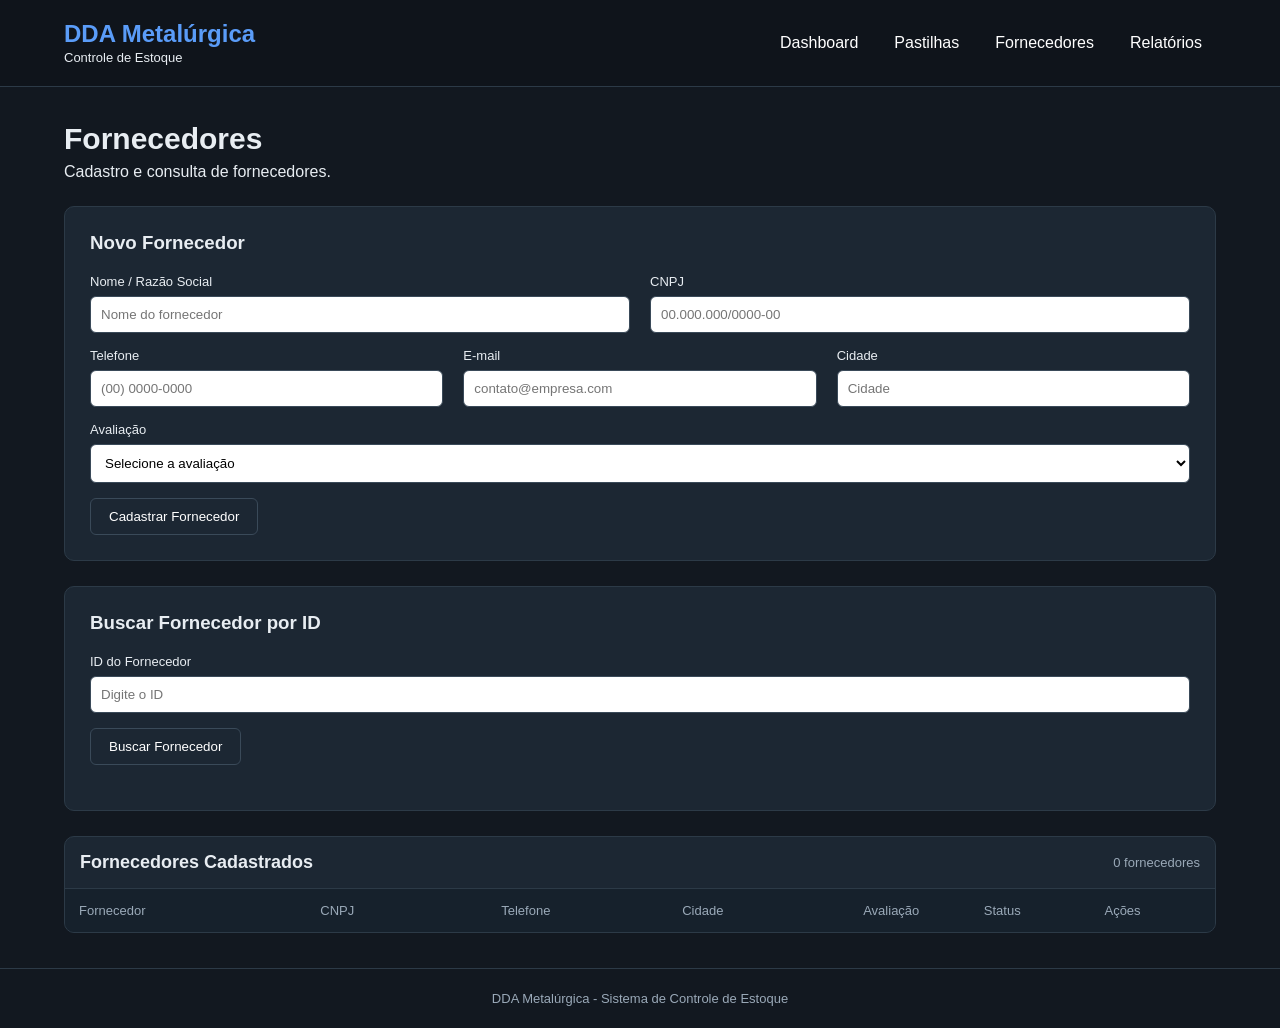
==== fornecedores.html @ e1c5e388 "Parte 1 fornecedores" ====
<!DOCTYPE html>
<html lang="pt-BR">

<head>
    <meta charset="UTF-8">
    <meta name="viewport" content="width=device-width, initial-scale=1.0">
    <title>DDA Metalúrgica | Fornecedores</title>
    <link rel="stylesheet" href="fornecedores.css">
</head>

<body>

    <header class="site-header">
        <div class="header-container">

            <div class="logo">
                <h1>DDA Metalúrgica</h1>
                <span>Controle de Estoque</span>
            </div>

            <nav class="main-nav">
                <a href="painel.html" class="nav-link">Dashboard</a>
                <a href="pastilhas.html" class="nav-link">Pastilhas</a>
                <a href="fornecedores.html" class="nav-link active">Fornecedores</a>
                <a href="relatorios.html" class="nav-link">Relatórios</a>
            </nav>

        </div>
    </header>

    <main class="main-container">

        <section class="page-header">
            <div class="page-title">
                <h2>Fornecedores</h2>
                <p>Cadastro e consulta de fornecedores.</p>
            </div>
        </section>

        <section class="form-panel">

            <h3 id="tituloFormulario">Novo Fornecedor</h3>

            <form id="formFornecedor">

                <div class="form-row">

                    <div class="form-group">
                        <label for="nome">Nome / Razão Social</label>
                        <input type="text" id="nome" name="nome" placeholder="Nome do fornecedor">
                    </div>

                    <div class="form-group">
                        <label for="cnpj">CNPJ</label>
                        <input type="text" id="cnpj" name="cnpj" placeholder="00.000.000/0000-00">
                    </div>

                </div>

                <div class="form-row">

                    <div class="form-group">
                        <label for="telefone">Telefone</label>
                        <input type="tel" id="telefone" name="telefone" placeholder="(00) 0000-0000">
                    </div>

                    <div class="form-group">
                        <label for="email">E-mail</label>
                        <input type="email" id="email" name="email" placeholder="contato@empresa.com">
                    </div>

                    <div class="form-group">
                        <label for="cidade">Cidade</label>
                        <input type="text" id="cidade" name="cidade" placeholder="Cidade">
                    </div>

                </div>

                <div class="form-row">

                    <div class="form-group">
                        <label for="avaliacao">Avaliação</label>

                        <select id="avaliacao" name="avaliacao">
                            <option value="">Selecione a avaliação</option>
                            <option value="1">★</option>
                            <option value="2">★★</option>
                            <option value="3">★★★</option>
                            <option value="4">★★★★</option>
                            <option value="5">★★★★★</option>
                        </select>
                    </div>

                </div>

                <button type="submit" id="btnSalvarFornecedor">
                    Cadastrar Fornecedor
                </button>

            </form>

        </section>

        <section class="form-panel">

            <h3>Buscar Fornecedor por ID</h3>

            <div class="form-row">

                <div class="form-group">
                    <label for="idFornecedor">ID do Fornecedor</label>
                    <input type="text" id="idFornecedor" placeholder="Digite o ID">
                </div>

            </div>

            <button type="button" id="btnBuscarFornecedor">
                Buscar Fornecedor
            </button>

            <div id="resultadoFornecedor"></div>

        </section>

        <section class="panel">

            <div class="panel-header">
                <h3>Fornecedores Cadastrados</h3>
                <span id="contador">0 fornecedores</span>
            </div>

            <div class="lista-fornecedores">

                <div class="fornecedor-cabecalho">
                    <div class="coluna">Fornecedor</div>
                    <div class="coluna">CNPJ</div>
                    <div class="coluna">Telefone</div>
                    <div class="coluna">Cidade</div>
                    <div class="coluna">Avaliação</div>
                    <div class="coluna">Status</div>
                    <div class="coluna">Ações</div>
                </div>

                <div id="listaFornecedores"></div>

            </div>

        </section>

    </main>

    <footer class="site-footer">
        <p>DDA Metalúrgica - Sistema de Controle de Estoque</p>
    </footer>

    <script src="fornecedores.js"></script>

</body>

</html>
---- fornecedores.css ----
* {
    margin: 0;
    padding: 0;
    box-sizing: border-box;
    font-family: Arial, sans-serif;
}

body {
    background-color: #121820;
    color: #e8edf2;
}

.site-header {
    background-color: #0f141b;
    border-bottom: 1px solid #2c3a47;
}

.header-container {
    width: 90%;
    margin: auto;
    padding: 20px 0;
    display: flex;
    justify-content: space-between;
    align-items: center;
}

.logo h1 {
    color: #5a9cf8;
    font-size: 24px;
}

.logo span {
    font-size: 13px;
}

.main-nav {
    display: flex;
    gap: 8px;
}

.nav-link {
    color: white;
    text-decoration: none;
    padding: 10px 14px;
    border-radius: 6px;
    transition: background-color 0.2s;
}

.nav-link:hover {
    background-color: #1c2733;
    color: white;
}

.main-container {
    width: 90%;
    max-width: 1200px;
    margin: 35px auto;
}

.page-header {
    margin-bottom: 25px;
}

.page-title h2 {
    font-size: 30px;
    margin-bottom: 7px;
}

.form-panel {
    background-color: #1c2733;
    border: 1px solid #2c3a47;
    border-radius: 10px;
    padding: 25px;
    margin-bottom: 25px;
}

.form-panel h3 {
    margin-bottom: 20px;
}

.form-row {
    display: flex;
    gap: 20px;
}

.form-group {
    flex: 1;
    margin-bottom: 15px;
}

.form-group label {
    display: block;
    font-size: 13px;
    margin-bottom: 7px;
}

.form-group input,
.form-group select {
    width: 100%;
    padding: 10px;
    border: 1px solid #3a4a59;
    border-radius: 6px;
    color: black;
    background-color: white;
    outline: none;
}

.form-group input:focus,
.form-group select:focus {
    border-color: #5a9cf8;
}

.form-panel button {
    background-color: #1c2733;
    color: white;
    border: 1px solid #3a4a59;
    border-radius: 6px;
    padding: 10px 18px;
    cursor: pointer;
    transition: background-color 0.2s;
}

.form-panel button:hover {
    background-color: #243342;
}

#resultadoFornecedor {
    margin-top: 20px;
}

.resultado-fornecedor {
    background-color: #16212c;
    border: 1px solid #2c3a47;
    border-radius: 6px;
    padding: 15px;
    line-height: 1.8;
}

.resultado-fornecedor strong {
    color: #5a9cf8;
}

.panel {
    background-color: #1c2733;
    border: 1px solid #2c3a47;
    border-radius: 10px;
    overflow: hidden;
}

.panel-header {
    padding: 15px;
    border-bottom: 1px solid #2c3a47;
    display: flex;
    justify-content: space-between;
    align-items: center;
}

.panel-header h3 {
    font-size: 18px;
}

.panel-header span {
    font-size: 13px;
    color: #9aa9b8;
}

.lista-fornecedores {
    width: 100%;
}

.fornecedor-cabecalho,
.fornecedor-item {
    display: grid;
    grid-template-columns:
        2fr
        1.5fr
        1.5fr
        1.5fr
        1fr
        1fr
        0.8fr;
    align-items: center;
}

.fornecedor-cabecalho {
    background-color: #16212c;
    padding: 14px;
    font-size: 13px;
    color: #9aa9b8;
}

.coluna {
    min-width: 0;
}

#listaFornecedores {
    width: 100%;
}

.fornecedor-item {
    padding: 14px;
    border-top: 1px solid #2c3a47;
    font-size: 14px;
    transition: background-color 0.2s;
}

.fornecedor-item:hover {
    background-color: #243342;
}

.fornecedor-dado {
    display: flex;
    align-items: center;
    min-width: 0;
    padding-right: 10px;
}

.fornecedor-nome {
    color: #e8edf2;
    overflow: hidden;
    text-overflow: ellipsis;
    white-space: nowrap;
}

.fornecedor-cnpj,
.fornecedor-telefone,
.fornecedor-cidade {
    color: #c5ced8;
}

.fornecedor-avaliacao {
    color: #f2c94c;
    letter-spacing: 2px;
}

.fornecedor-status {
    display: flex;
    align-items: center;
}

.status {
    display: inline-block;
    padding: 5px 10px;
    border-radius: 15px;
    font-size: 12px;
}

.status-ok {
    color: #27ae60;
}

.status-warning {
    color: #f2c94c;
}

.fornecedor-acoes {
    display: flex;
    align-items: center;
    gap: 6px;
}

.btn-editar,
.btn-excluir {
    color: white;
    border: none;
    border-radius: 6px;
    padding: 6px 10px;
    cursor: pointer;
    font-size: 12px;
    transition: background-color 0.2s;
}

.btn-editar {
    background-color: #2f80ed;
}

.btn-editar:hover {
    background-color: #5a9cf8;
}

.btn-excluir {
    background-color: #c0392b;
}

.btn-excluir:hover {
    background-color: #e74c3c;
}

.site-footer {
    text-align: center;
    border-top: 1px solid #2c3a47;
    padding: 22px;
    color: #9aa9b8;
    font-size: 13px;
    margin-top: 30px;
}

@media (max-width: 800px) {

    .header-container {
        flex-direction: column;
        gap: 20px;
    }

    .main-nav {
        flex-wrap: wrap;
        justify-content: center;
    }

    .form-row {
        flex-direction: column;
        gap: 0;
    }

    .fornecedor-cabecalho {
        display: none;
    }

    .fornecedor-item {
        grid-template-columns: 1fr 1fr;
        gap: 10px;
        padding: 15px;
    }

    .fornecedor-dado {
        padding: 5px 0;
    }

    .fornecedor-nome {
        white-space: normal;
    }

    .fornecedor-acoes {
        flex-wrap: wrap;
    }
}

@media (max-width: 500px) {

    .main-container {
        width: 95%;
    }

    .form-panel {
        padding: 18px;
    }

    .panel-header {
        flex-direction: column;
        align-items: flex-start;
        gap: 5px;
    }

    .fornecedor-item {
        grid-template-columns: 1fr;
    }
}
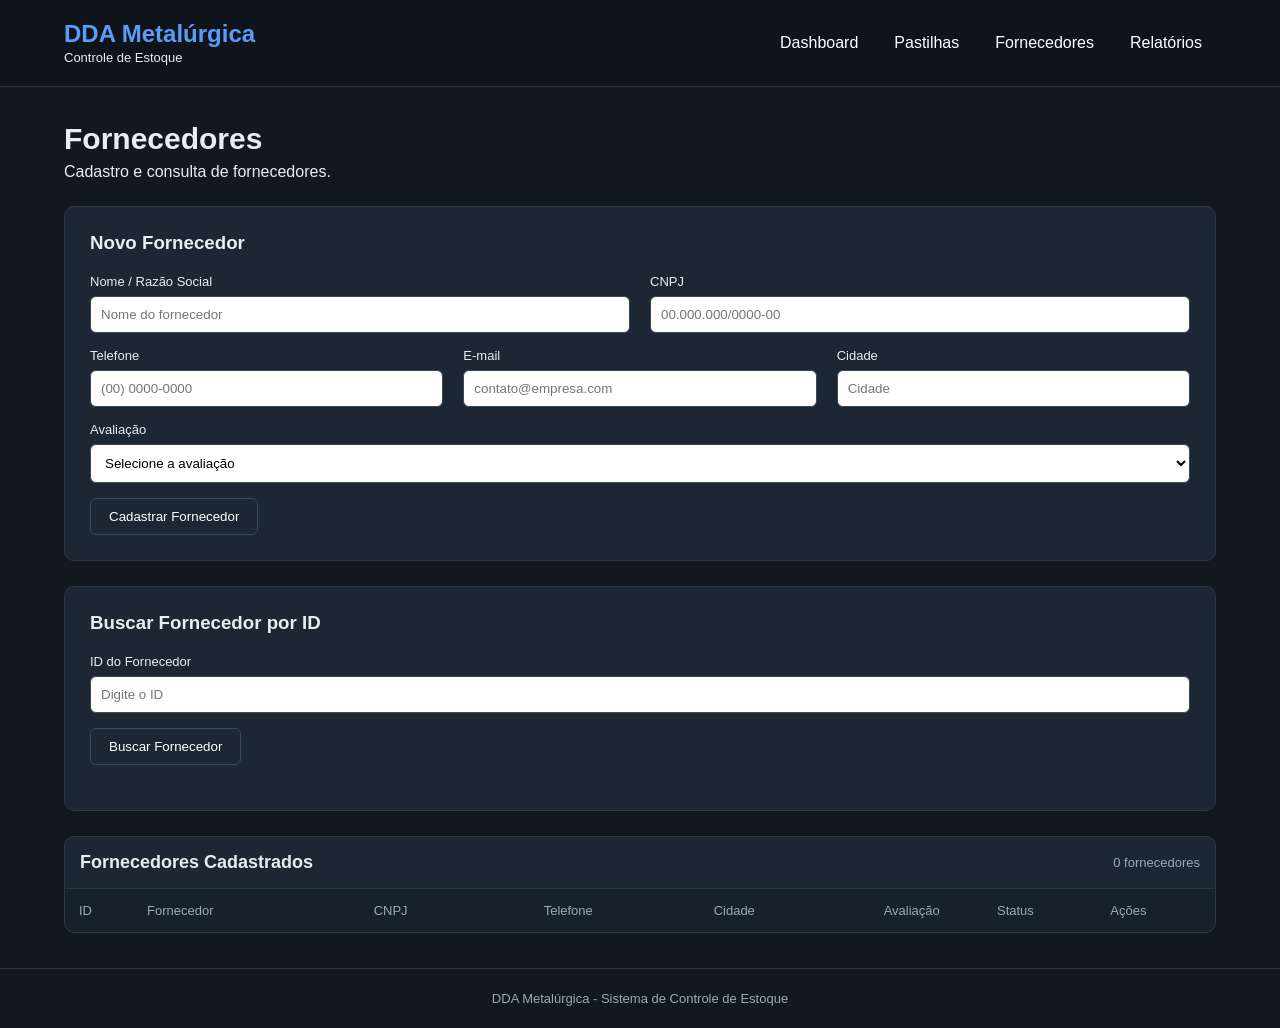
==== commit bd5e0755: "Patch de pequenas atualizações para melhor usabilidade do sistema" ====
--- a/fornecedores.html
+++ b/fornecedores.html
@@ -1,3 +1,4 @@
+
 <!DOCTYPE html>
 <html lang="pt-BR">
 
@@ -47,12 +48,14 @@
 
                     <div class="form-group">
                         <label for="nome">Nome / Razão Social</label>
-                        <input type="text" id="nome" name="nome" placeholder="Nome do fornecedor">
+                        <input type="text" id="nome" name="nome"
+                            placeholder="Nome do fornecedor" required>
                     </div>
 
                     <div class="form-group">
                         <label for="cnpj">CNPJ</label>
-                        <input type="text" id="cnpj" name="cnpj" placeholder="00.000.000/0000-00">
+                        <input type="text" id="cnpj" name="cnpj"
+                            placeholder="00.000.000/0000-00" required>
                     </div>
 
                 </div>
@@ -61,17 +64,20 @@
 
                     <div class="form-group">
                         <label for="telefone">Telefone</label>
-                        <input type="tel" id="telefone" name="telefone" placeholder="(00) 0000-0000">
+                        <input type="tel" id="telefone" name="telefone"
+                            placeholder="(00) 0000-0000" required>
                     </div>
 
                     <div class="form-group">
                         <label for="email">E-mail</label>
-                        <input type="email" id="email" name="email" placeholder="contato@empresa.com">
+                        <input type="email" id="email" name="email"
+                            placeholder="contato@empresa.com" required>
                     </div>
 
                     <div class="form-group">
                         <label for="cidade">Cidade</label>
-                        <input type="text" id="cidade" name="cidade" placeholder="Cidade">
+                        <input type="text" id="cidade" name="cidade"
+                            placeholder="Cidade" required>
                     </div>
 
                 </div>
@@ -81,7 +87,7 @@
                     <div class="form-group">
                         <label for="avaliacao">Avaliação</label>
 
-                        <select id="avaliacao" name="avaliacao">
+                        <select id="avaliacao" name="avaliacao" required>
                             <option value="">Selecione a avaliação</option>
                             <option value="1">★</option>
                             <option value="2">★★</option>
@@ -109,7 +115,8 @@
 
                 <div class="form-group">
                     <label for="idFornecedor">ID do Fornecedor</label>
-                    <input type="text" id="idFornecedor" placeholder="Digite o ID">
+                    <input type="number" id="idFornecedor"
+                        min="1" step="1" placeholder="Digite o ID">
                 </div>
 
             </div>
@@ -132,6 +139,7 @@
             <div class="lista-fornecedores">
 
                 <div class="fornecedor-cabecalho">
+                    <div class="coluna">ID</div>
                     <div class="coluna">Fornecedor</div>
                     <div class="coluna">CNPJ</div>
                     <div class="coluna">Telefone</div>
@@ -156,5 +164,4 @@
     <script src="fornecedores.js"></script>
 
 </body>
-
-</html>+</html>
--- a/fornecedores.css
+++ b/fornecedores.css
@@ -1,3 +1,4 @@
+
 * {
     margin: 0;
     padding: 0;
@@ -86,6 +87,7 @@
 .form-group {
     flex: 1;
     margin-bottom: 15px;
+    min-width: 0;
 }
 
 .form-group label {
@@ -134,6 +136,7 @@
     border-radius: 6px;
     padding: 15px;
     line-height: 1.8;
+    overflow-wrap: anywhere;
 }
 
 .resultado-fornecedor strong {
@@ -166,12 +169,14 @@
 
 .lista-fornecedores {
     width: 100%;
+    overflow-x: auto;
 }
 
 .fornecedor-cabecalho,
 .fornecedor-item {
     display: grid;
     grid-template-columns:
+        0.6fr
         2fr
         1.5fr
         1.5fr
@@ -180,6 +185,7 @@
         1fr
         0.8fr;
     align-items: center;
+    min-width: 850px;
 }
 
 .fornecedor-cabecalho {
@@ -213,6 +219,7 @@
     align-items: center;
     min-width: 0;
     padding-right: 10px;
+    overflow-wrap: anywhere;
 }
 
 .fornecedor-nome {
@@ -317,6 +324,7 @@
     }
 
     .fornecedor-item {
+        min-width: 0;
         grid-template-columns: 1fr 1fr;
         gap: 10px;
         padding: 15px;
@@ -354,4 +362,4 @@
     .fornecedor-item {
         grid-template-columns: 1fr;
     }
-}+}
